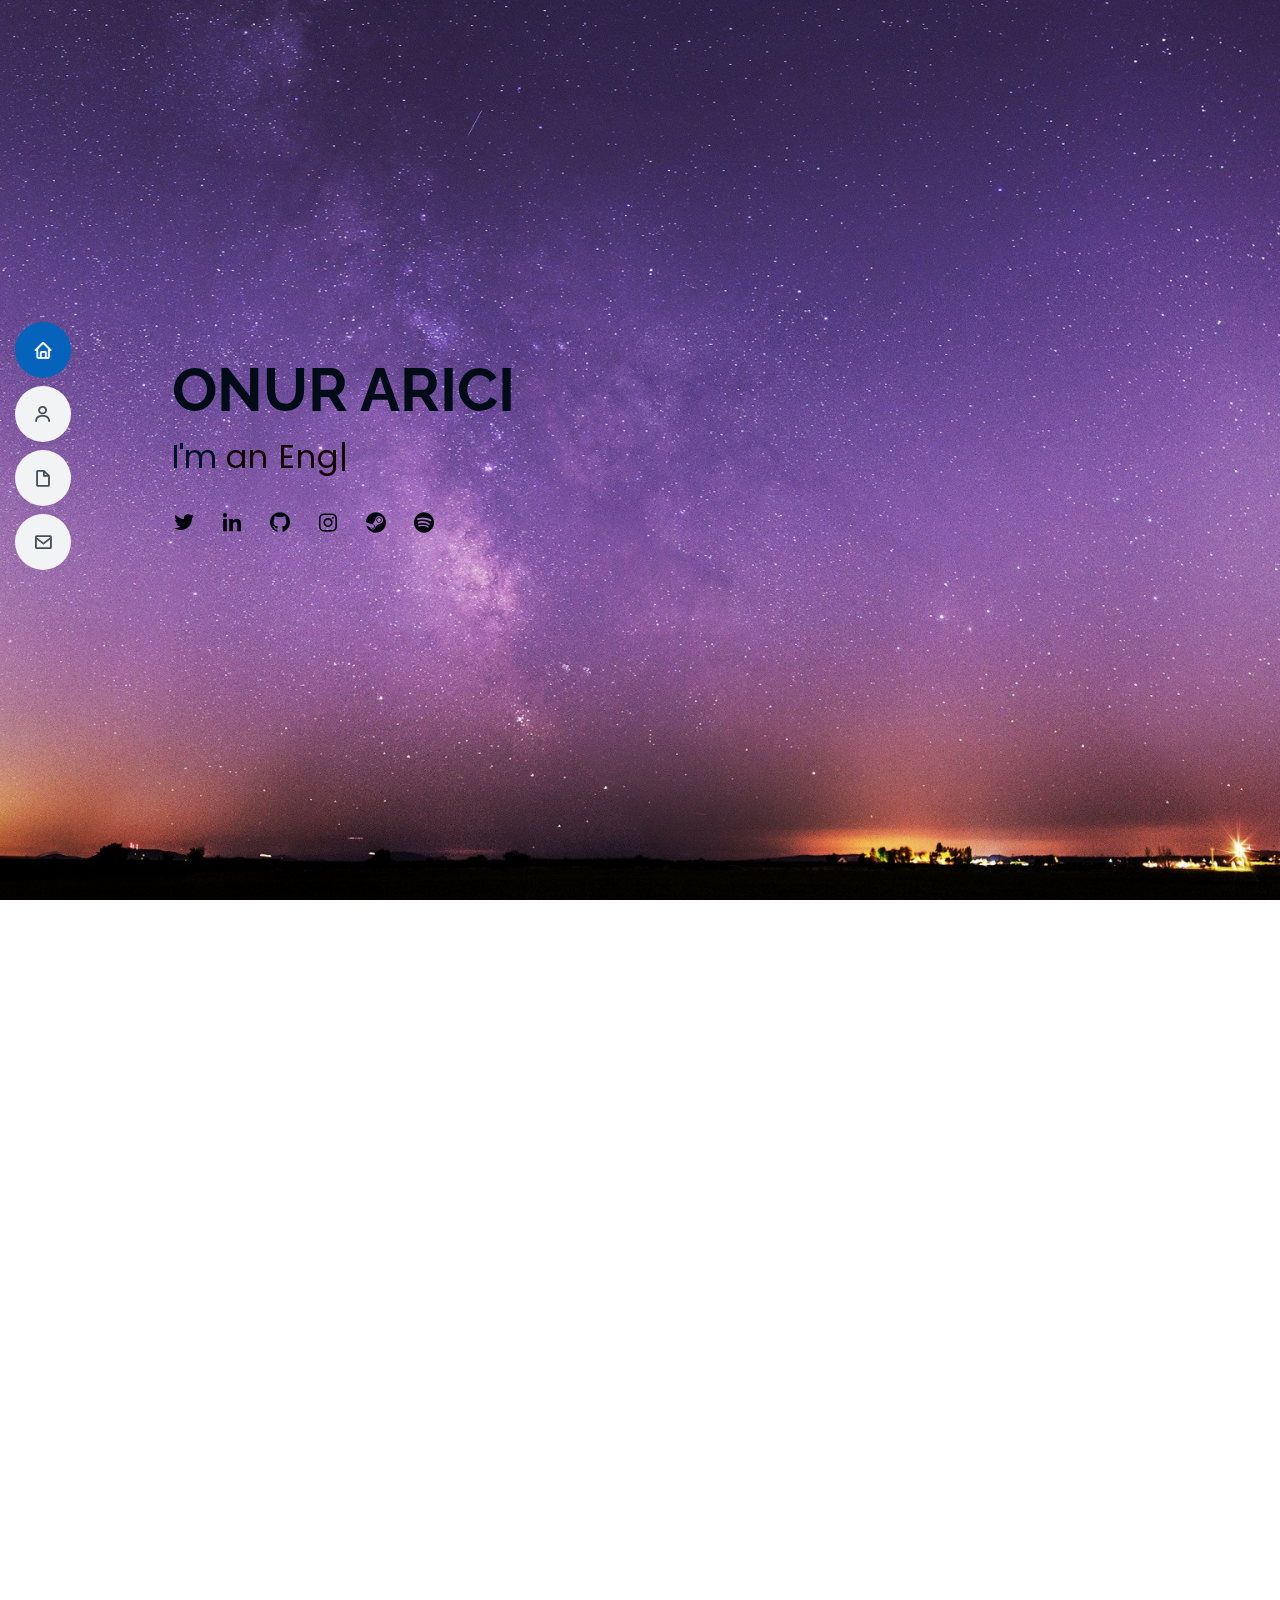
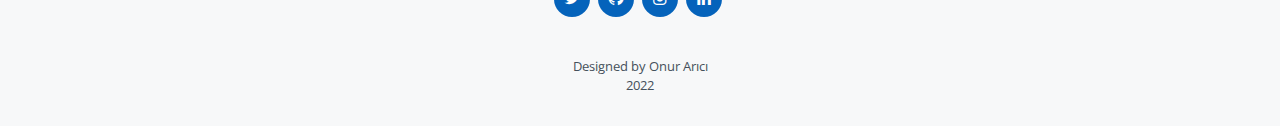
==== index.html @ 1744a697 "Websitesi" ====
<!DOCTYPE html>
<html lang="en">

<head>
  <meta charset="utf-8">
  <meta content="width=device-width, initial-scale=1.0" name="viewport">

  <title>Onur Arıcı / Anasayfa</title>
  <meta content="" name="description">
  <meta content="" name="keywords">

  
  <link href="assets/img/favicon.png" rel="icon">
  <link href="assets/img/apple-touch-icon.png" rel="apple-touch-icon">

  
  <link href="https://fonts.googleapis.com/css?family=Open+Sans:300,300i,400,400i,600,600i,700,700i|Raleway:300,300i,400,400i,500,500i,600,600i,700,700i|Poppins:300,300i,400,400i,500,500i,600,600i,700,700i" rel="stylesheet">

  
  <link href="assets/vendor/aos/aos.css" rel="stylesheet">
  <link href="assets/vendor/bootstrap/css/bootstrap.min.css" rel="stylesheet">
  <link href="assets/vendor/bootstrap-icons/bootstrap-icons.css" rel="stylesheet">
  <link href="assets/vendor/boxicons/css/boxicons.min.css" rel="stylesheet">
  <link href="assets/vendor/glightbox/css/glightbox.min.css" rel="stylesheet">
  <link href="assets/vendor/swiper/swiper-bundle.min.css" rel="stylesheet">

  
  <link href="assets/css/style.css" rel="stylesheet">


</head>

<body>

 
  <i class="bi bi-list mobile-nav-toggle d-lg-none"></i>
  
  <header id="header" class="d-flex flex-column justify-content-center">

    <nav id="navbar" class="navbar nav-menu">
      <ul>
        <li><a href="#hero" class="nav-link scrollto active"><i class="bx bx-home"></i> <span>Home</span></a></li>
        <li><a href="#about" class="nav-link scrollto"><i class="bx bx-user"></i> <span>About</span></a></li>
        <li><a href="#resume" class="nav-link scrollto"><i class="bx bx-file-blank"></i> <span>Resume</span></a></li>    
                <li><a href="#contact" class="nav-link scrollto"><i class="bx bx-envelope"></i> <span>Contact</span></a></li>
      </ul>
    </nav>

  </header>

 
  
  <section id="hero" class="d-flex flex-column justify-content-center">
    <div class="container" data-aos="zoom-in" data-aos-delay="100">
      <h1> ONUR ARICI</h1>
      <p>I'm <span class="typed" data-typed-items="an Engineer., a Self-Taught Software Developer."></span></p>
      <div class="social-links">
        <a href="https://twitter.com/onrarici" target="_blank" class="twitter"><i class="bx bxl-twitter"></i></a>
        <a href="https://www.linkedin.com/in/aricion/" target="_blank" class="linkedin"><i class="bx bxl-linkedin"></i></a>
        <a href="https://github.com/aricion" target="_blank" class="github"><i class="bx bxl-github"></i></a>
        <a href="https://www.instagram.com/onurarici/" target="_blank" class="instagram"><i class="bx bxl-instagram"></i></a>
        <a href="https://steamcommunity.com/id/aricion/" target="_blank" class="steam"><i class="bx bxl-steam"></i></a>
        <a href="https://open.spotify.com/user/ulikenoother?si=66bf2dee766942ef" target="_blank" class="spotify"><i class="bx bxl-spotify"></i></a>
        
        
        
      </div>
    </div>
  </section>

  <main id="main">

   
    <br>
    <section id="about" class="about">
      <div class="container" data-aos="fade-up">

        <div class="section-title">
          <h2>About</h2>
          <p></p>
        </div>

        <div class="row">
          <div class="col-lg-4">
            <img src="https://pbs.twimg.com/profile_images/1473709585802346507/OITjk1ah_400x400.jpg" class="img-fluid" alt="">
          </div>
          <div class="col-lg-8 pt-4 pt-lg-0 content">
            <h3>Self-Taught Software Developer &amp; Geophysical Engineer. </h3>
            <p class="fst-italic">
              I graduated from Istanbul Technical University, Department of Geophysics Engineering in 2021. I am currently studying in the department of economics.
            </p>
            <div class="row">
              <div class="col-lg-6">
                <ul>
                  <li><i class="bi bi-chevron-right"></i> <strong>Birthday:</strong> <span>14 March 1992</span></li>
                  <li><i class="bi bi-chevron-right"></i> <strong>Website:</strong> <span>www.onurarici.com</span></li>                  
                  <li><i class="bi bi-chevron-right"></i> <strong>City:</strong> <span>Istanbul / Turkey</span></li>
                </ul>
              </div>
              <div class="col-lg-6">
                <ul>
                  <li><i class="bi bi-chevron-right"></i> <strong>Age:</strong> <span>30</span></li>                  
                  <li><i class="bi bi-chevron-right"></i> <strong>Email:</strong> <span>onurarici@outlook.com.tr</span></li>
                  <li><i class="bi bi-chevron-right"></i> <strong>Freelance:</strong> <span>Available</span></li>
                </ul>
              </div>
            </div>
            <p>
              <!-- Daha sonra yaz -->
            </p>
          </div>
        </div>

      </div>
    </section>

    

    
    <br>
    <br>
    <section id="skills" class="skills section-bg">
      <div class="container" data-aos="fade-up">

        <div class="section-title">
          <h2>Skills</h2>
          <p>Software languages that I am trying to implement projects on and that I am trying to learn.</p>
        </div>

        <div class="row skills-content">

          <div class="col-lg-6">

            <div class="progress">
              <span class="skill">HTML <i class="val">90%</i></span>
              <div class="progress-bar-wrap">
                <div class="progress-bar" role="progressbar" aria-valuenow="90" aria-valuemin="0" aria-valuemax="100"></div>
              </div>
            </div>

            <div class="progress">
              <span class="skill">CSS <i class="val">90%</i></span>
              <div class="progress-bar-wrap">
                <div class="progress-bar" role="progressbar" aria-valuenow="90" aria-valuemin="0" aria-valuemax="100"></div>
              </div>
            </div>

            <div class="progress">
              <span class="skill">JavaScript <i class="val">75%</i></span>
              <div class="progress-bar-wrap">
                <div class="progress-bar" role="progressbar" aria-valuenow="75" aria-valuemin="0" aria-valuemax="100"></div>
              </div>
            </div>

          </div>

          <div class="col-lg-6">

            <div class="progress">
              <span class="skill">Python <i class="val">50%</i></span>
              <div class="progress-bar-wrap">
                <div class="progress-bar" role="progressbar" aria-valuenow="50" aria-valuemin="0" aria-valuemax="100"></div>
              </div>
            </div>

            <div class="progress">
              <span class="skill">SQL <i class="val">75%</i></span>
              <div class="progress-bar-wrap">
                <div class="progress-bar" role="progressbar" aria-valuenow="75" aria-valuemin="0" aria-valuemax="100"></div>
              </div>
            </div>

            <div class="progress">
              <span class="skill">Unity <i class="val">15%</i></span>
              <div class="progress-bar-wrap">
                <div class="progress-bar" role="progressbar" aria-valuenow="15" aria-valuemin="0" aria-valuemax="100"></div>
              </div>
            </div>

          </div>

        </div>

      </div>
    </section>

    
    <br>
    <br>
    <section id="resume" class="resume">
      <div class="container" data-aos="fade-up">

        <div class="section-title">
          <h2>Resume</h2>
          <p></p>
        </div>

        <div class="row">
          <div class="col-lg-6">
            <h3 class="resume-title">Summary</h3>
            <div class="resume-item pb-0">
              <h4>Onur Arıcı</h4>
              <p><em>During my education process, I developed myself in terms of research, self-motivation, entrepreneurship and acquiring different abilities. I would like to state that I am extremely self-sacrificing and enthusiastic about being effective and fast in business life, and that I want to take on the responsibility required by the position with curiosity and enthusiasm. </em></p>
              <ul>
                <li>Istanbul / Turkey</li>                
                <li>onurarici@outlook.com.tr</li>
              </ul>
            </div>

            <h3 class="resume-title">Education</h3>
            <div class="resume-item">
              <h4>Bachelor of Engineering &amp; Geophysical Engineering</h4>
              <h5>2011 - 2021</h5>
              <p><em>Istanbul Technical University, Istanbul, Turkey</em></p>
              <p>Using a combination of mathematics, physics, geology, chemistry, hydrology, and computer science, a geophysical engineer analyzes these measurements to infer properties and processes within the earth's complex interior. Think of geophysics as analogous to medical imaging on the earth.</p>
            </div>
            <div class="resume-item">
              <h4>Bachelor of Science &amp; Department of Economics</h4>
              <h5>2022 - 2026</h5>
              <p><em>Anadolu University, Eskişehir, Turkey</em></p>
              <p>The faculty is heavily involved in both research and private and public sector consulting, and they reflect their practical experience in their teaching in addition to providing students with sound theoretical background. </p>
            </div>
          </div>
          <div class="col-lg-6">
            <h3 class="resume-title">Professional Experience</h3>
            <div class="resume-item">
              <h4> <!-- --> </h4>
              <h5><!-- --></h5>
              <p><em><!-- --> </em></p>
              <ul>
                <li><!-- --></li>
                <li><!-- --> </li>
                <li><!-- --></li>
                <li><!-- --></li>
              </ul>
            </div>
            <div class="resume-item">
              <h4><!-- --></h4>
              <h5><!-- --></h5>
              <p><em><!-- --></em></p>
              <ul>
                <li><!-- --></li>
                <li><!-- --></li>
                <li><!-- --></li>
                <li><!-- --></li>
              </ul>
            </div>
          </div>
        </div>

      </div>
    </section>

     

    
    <br>
    <br>
    <section id="contact" class="contact">
      <div class="container" data-aos="fade-up">

        <div class="section-title">
          <h2>Contact</h2>
        </div>

        <div class="row mt-1">

          <div class="col-lg-4">
            <div class="info">
              <div class="address">
                <i class="bi bi-geo-alt"></i>
                <h4>Location:</h4>
                <p>Istanbul, Turkey</p>
              </div>

              <div class="email">
                <i class="bi bi-envelope"></i>
                <h4>Email:</h4>
                <p>onurarici@outlook.com.tr</p>
              </div>
              
            </div>

          </div>

          <div class="col-lg-8 mt-5 mt-lg-0">

            <form action="forms/contact.php" method="post" role="form" class="php-email-form">
              <div class="row">
                <div class="col-md-6 form-group">
                  <input type="text" name="name" class="form-control" id="name" placeholder="Your Name" required>
                </div>
                <div class="col-md-6 form-group mt-3 mt-md-0">
                  <input type="email" class="form-control" name="email" id="email" placeholder="Your Email" required>
                </div>
              </div>
              <div class="form-group mt-3">
                <input type="text" class="form-control" name="subject" id="subject" placeholder="Subject" required>
              </div>
              <div class="form-group mt-3">
                <textarea class="form-control" name="message" rows="5" placeholder="Message" required></textarea>
              </div>
              <div class="my-3">
                <div class="loading">Loading</div>
                <div class="error-message"></div>
                <div class="sent-message">Your message has been sent. Thank you!</div>
              </div>
              <div class="text-center"><button type="submit">Send Message</button></div>
            </form>

          </div>

        </div>

      </div>
    </section>

  </main>
  <br>

  
    <footer id="footer">
    <div class="container">
      
      
      <div class="social-links">
        <a href="https://twitter.com/onrarici" target="_blank" class="twitter"><i class="bx bxl-twitter"></i></a>
        <a href="https://github.com/aricion" target="_blank" class="github"><i class="bx bxl-github"></i></a>
        <a href="https://www.instagram.com/onurarici/" target="_blank" class="instagram"><i class="bx bxl-instagram"></i></a>        
        <a href="https://www.linkedin.com/in/aricion/"  target="_blank" class="linkedin"><i class="bx bxl-linkedin"></i></a>
      </div>
      
      <div class="credits">
              Designed by Onur Arıcı <br>
        2022
      </div>
    </div>
  </footer>

  <div id="preloader"></div>
  <a href="#" class="back-to-top d-flex align-items-center justify-content-center"><i class="bi bi-arrow-up-short"></i></a>

  
  <script src="assets/vendor/purecounter/purecounter_vanilla.js"></script>
  <script src="assets/vendor/aos/aos.js"></script>
  <script src="assets/vendor/bootstrap/js/bootstrap.bundle.min.js"></script>
  <script src="assets/vendor/glightbox/js/glightbox.min.js"></script>
  <script src="assets/vendor/isotope-layout/isotope.pkgd.min.js"></script>
  <script src="assets/vendor/swiper/swiper-bundle.min.js"></script>
  <script src="assets/vendor/typed.js/typed.min.js"></script>
  <script src="assets/vendor/waypoints/noframework.waypoints.js"></script>
  <script src="assets/vendor/php-email-form/validate.js"></script>

  
  <script src="assets/js/main.js"></script>

</body>

</html>
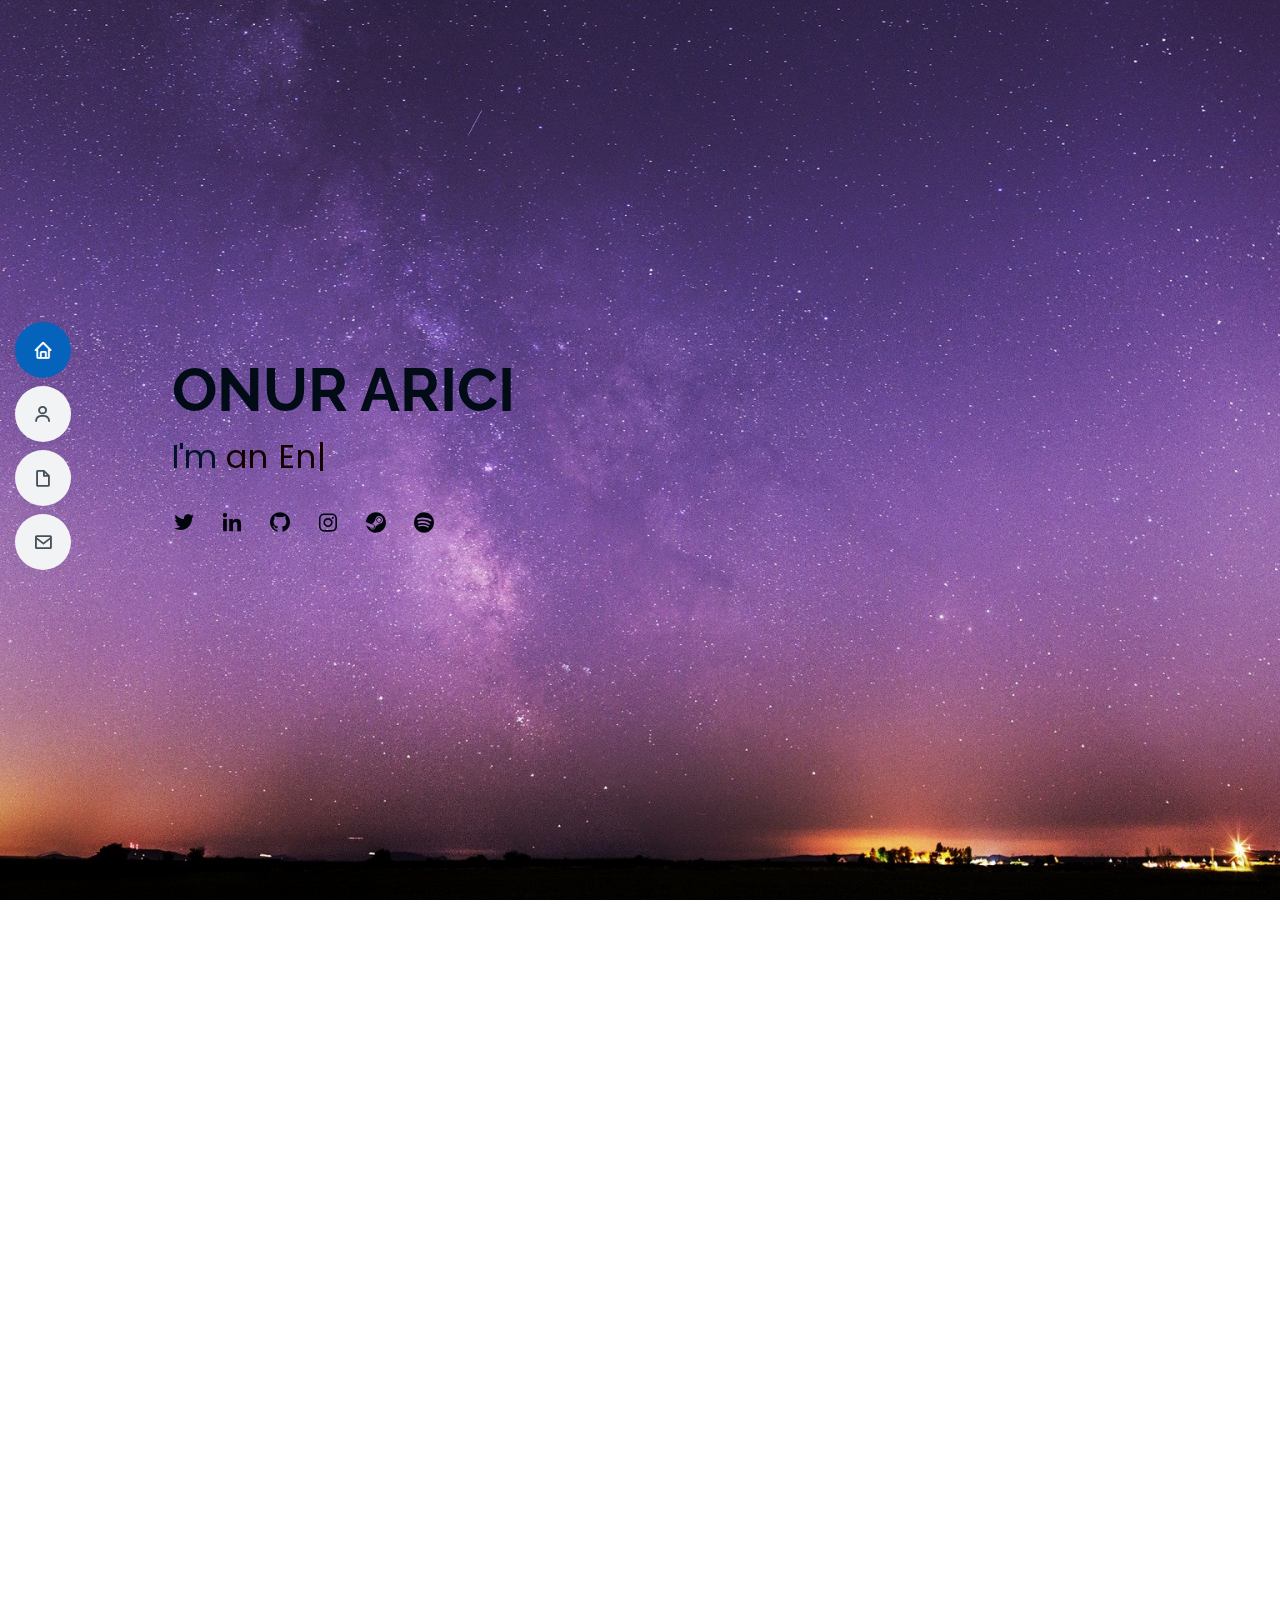
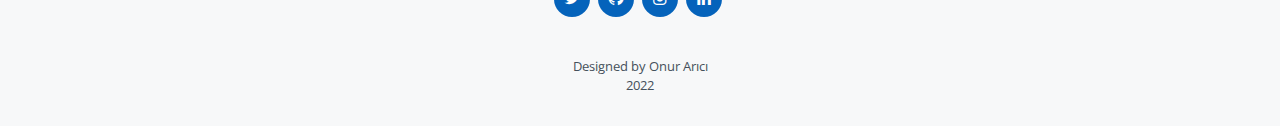
==== commit f8acbe66: "Update index.html" ====
--- a/index.html
+++ b/index.html
@@ -5,7 +5,7 @@
   <meta charset="utf-8">
   <meta content="width=device-width, initial-scale=1.0" name="viewport">
 
-  <title>Onur Arıcı / Anasayfa</title>
+  <title>Onur Arıcı </title>
   <meta content="" name="description">
   <meta content="" name="keywords">
 
@@ -356,4 +356,4 @@
 
 </body>
 
-</html>+</html>
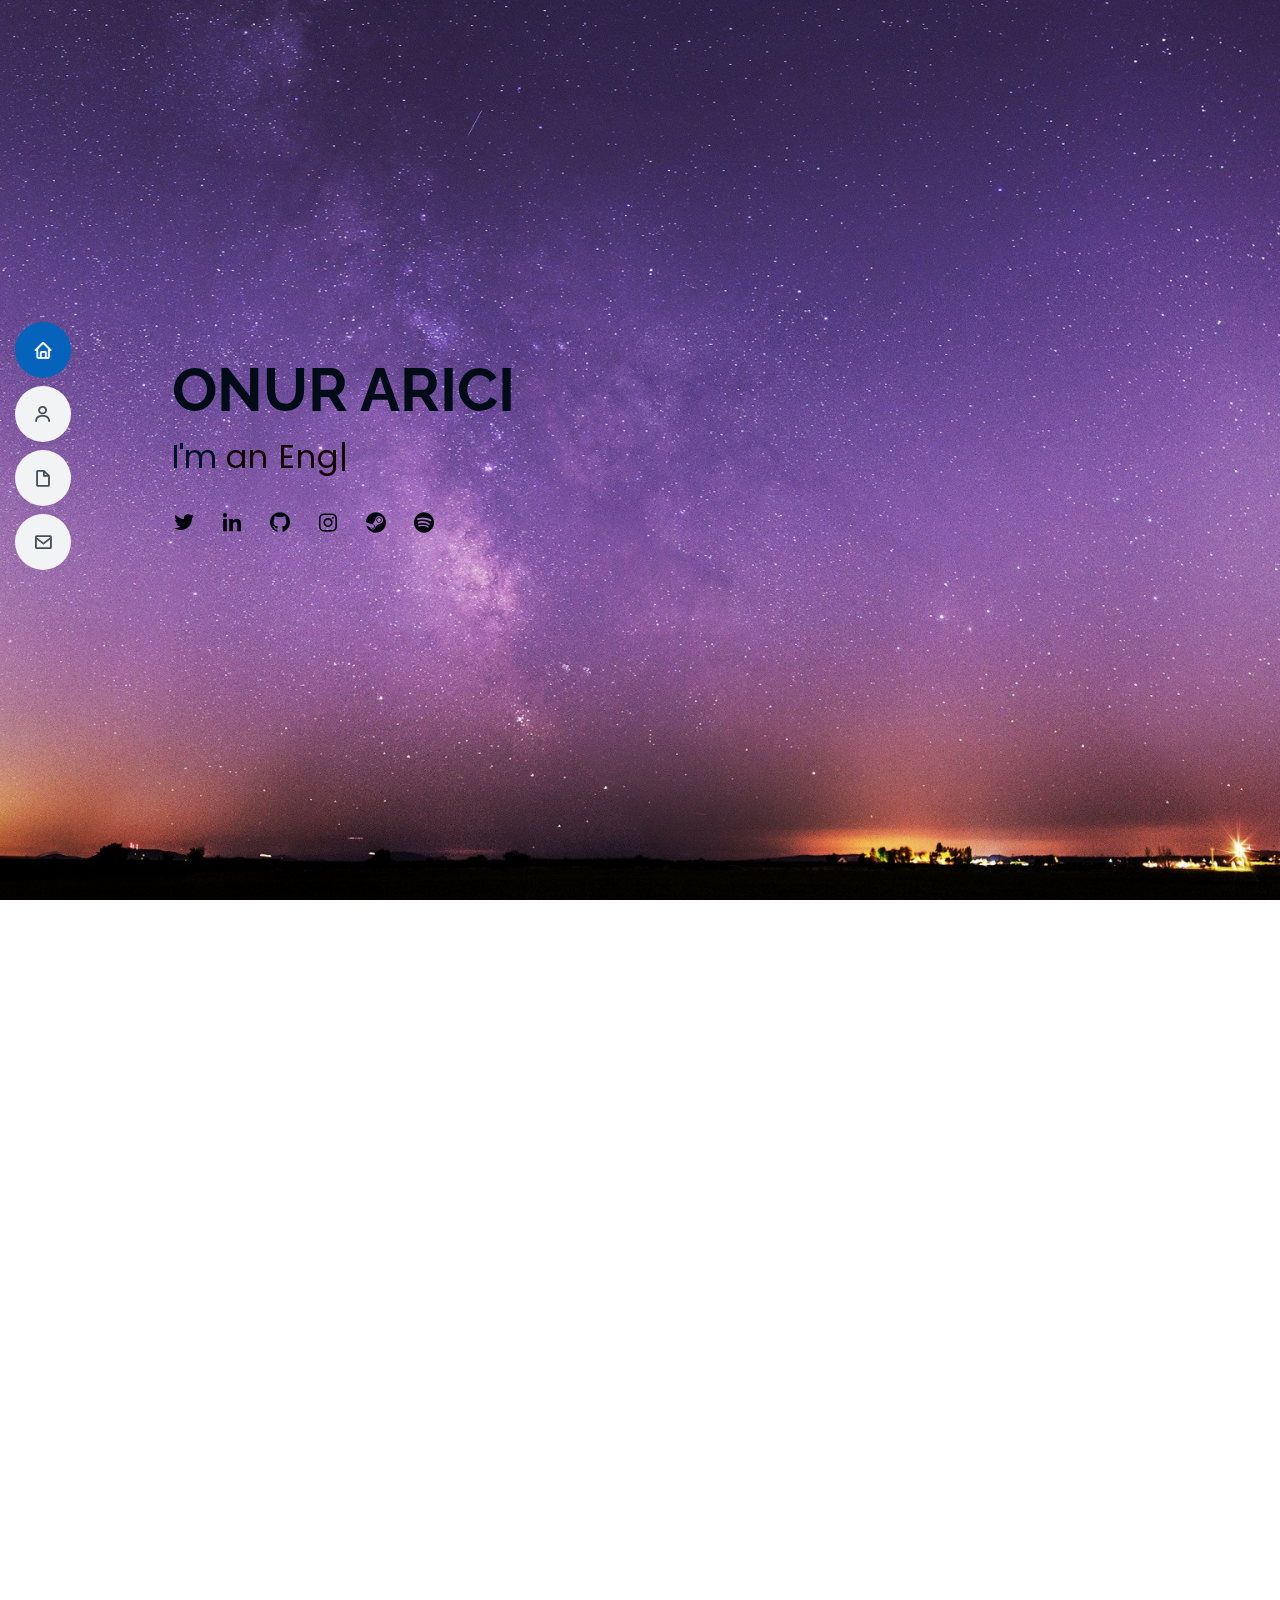
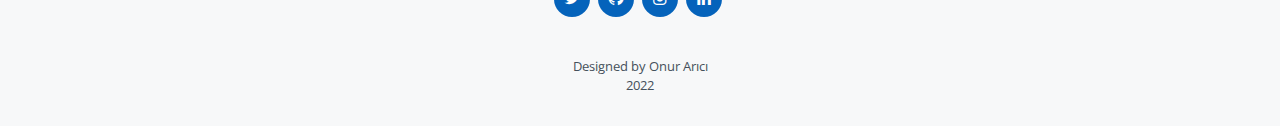
==== commit 665c104e: "Update index.html" ====
--- a/index.html
+++ b/index.html
@@ -93,7 +93,7 @@
               <div class="col-lg-6">
                 <ul>
                   <li><i class="bi bi-chevron-right"></i> <strong>Birthday:</strong> <span>14 March 1992</span></li>
-                  <li><i class="bi bi-chevron-right"></i> <strong>Website:</strong> <span>www.onurarici.com</span></li>                  
+                  <li><i class="bi bi-chevron-right"></i> <strong>Website:</strong> <span>www.onurarici.com.tr </span></li>                  
                   <li><i class="bi bi-chevron-right"></i> <strong>City:</strong> <span>Istanbul / Turkey</span></li>
                 </ul>
               </div>
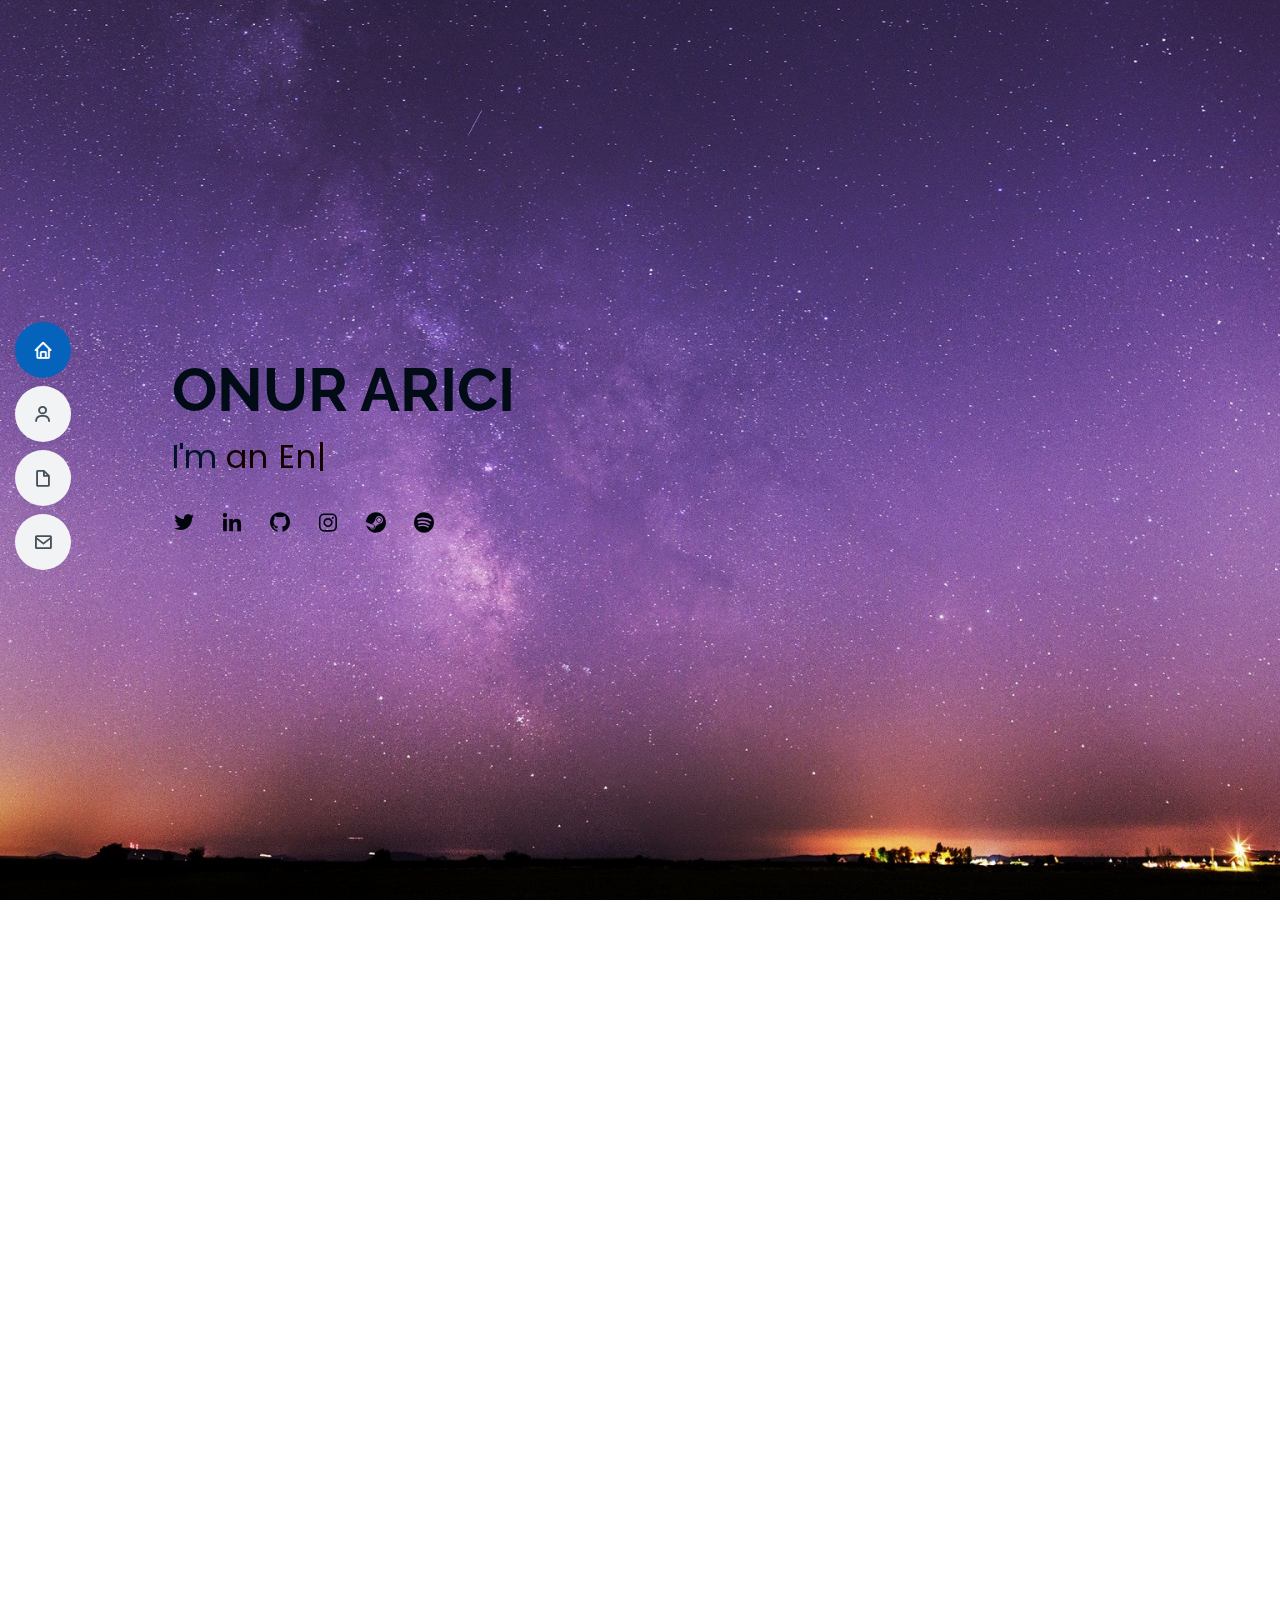
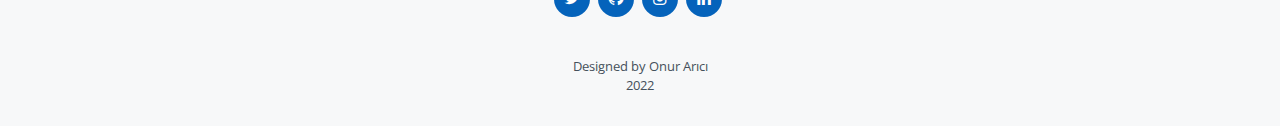
==== commit ffb32008: "Update index.html" ====
--- a/index.html
+++ b/index.html
@@ -6,6 +6,10 @@
   <meta content="width=device-width, initial-scale=1.0" name="viewport">
 
   <title>Onur Arıcı </title>
+  
+  <link rel = "icon" href = "https://cdn-icons-png.flaticon.com/512/9206/9206922.png" 
+  type = "image/x-icon">
+    
   <meta content="" name="description">
   <meta content="" name="keywords">
 
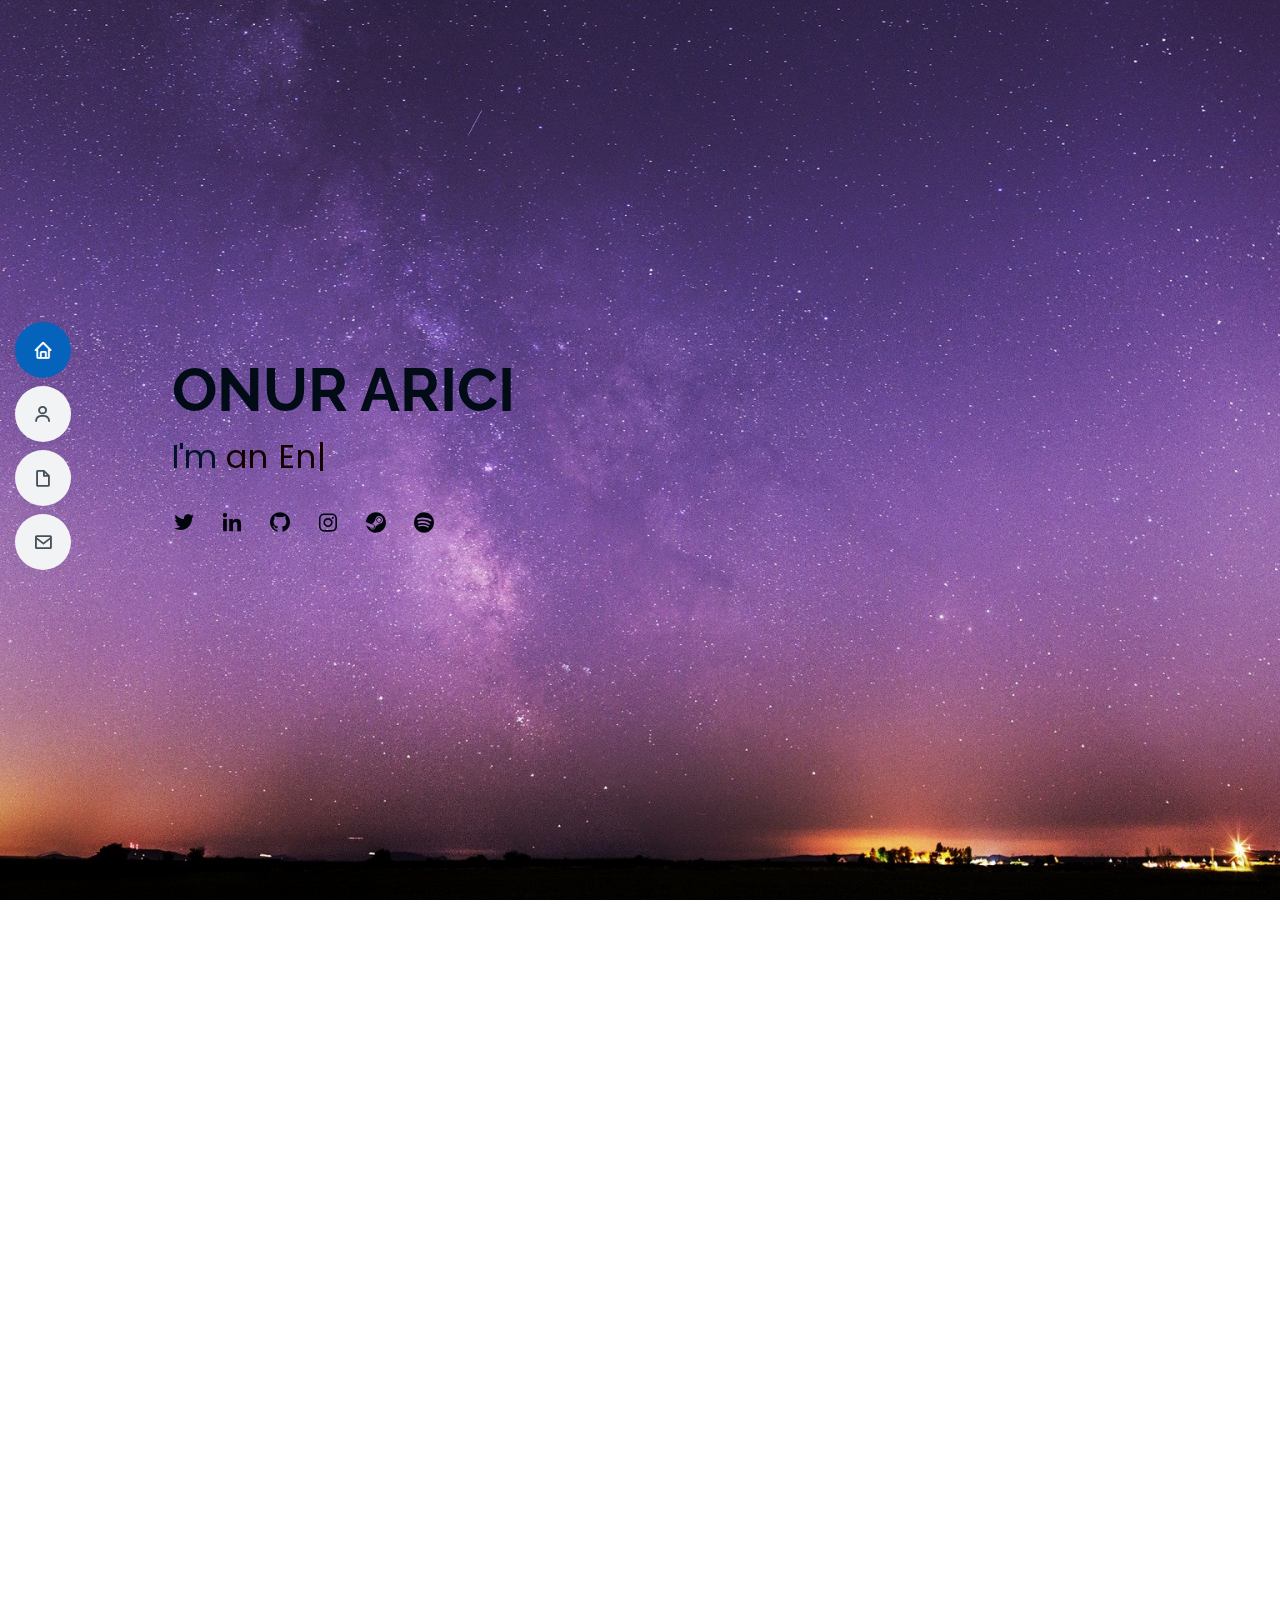
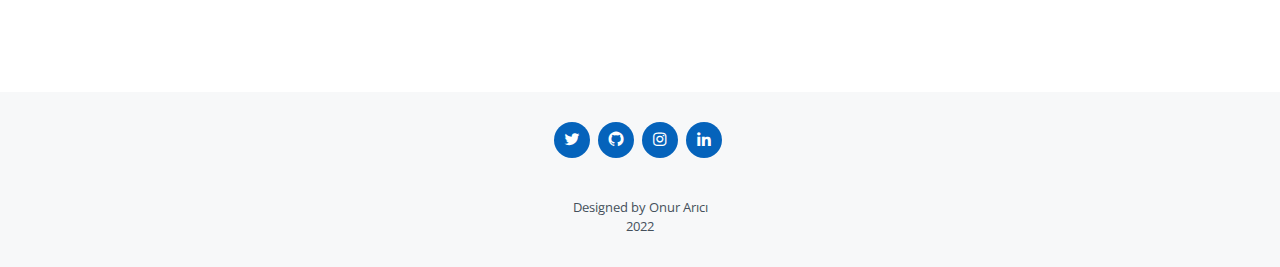
==== commit 5335a483: "pp added." ====
--- a/index.html
+++ b/index.html
@@ -7,7 +7,7 @@
 
   <title>Onur Arıcı </title>
   
-  <link rel = "icon" href = "https://cdn-icons-png.flaticon.com/512/9206/9206922.png" 
+  <link rel = "icon" href = "https://cdn-icons-png.flaticon.com/512/9206/9206897.png" 
   type = "image/x-icon">
     
   <meta content="" name="description">
@@ -86,7 +86,7 @@
 
         <div class="row">
           <div class="col-lg-4">
-            <img src="https://pbs.twimg.com/profile_images/1473709585802346507/OITjk1ah_400x400.jpg" class="img-fluid" alt="">
+            <img src="assets/img/photo_2017-11-17_18-05-04.jpg" class="img-fluid" alt="">
           </div>
           <div class="col-lg-8 pt-4 pt-lg-0 content">
             <h3>Self-Taught Software Developer &amp; Geophysical Engineer. </h3>
